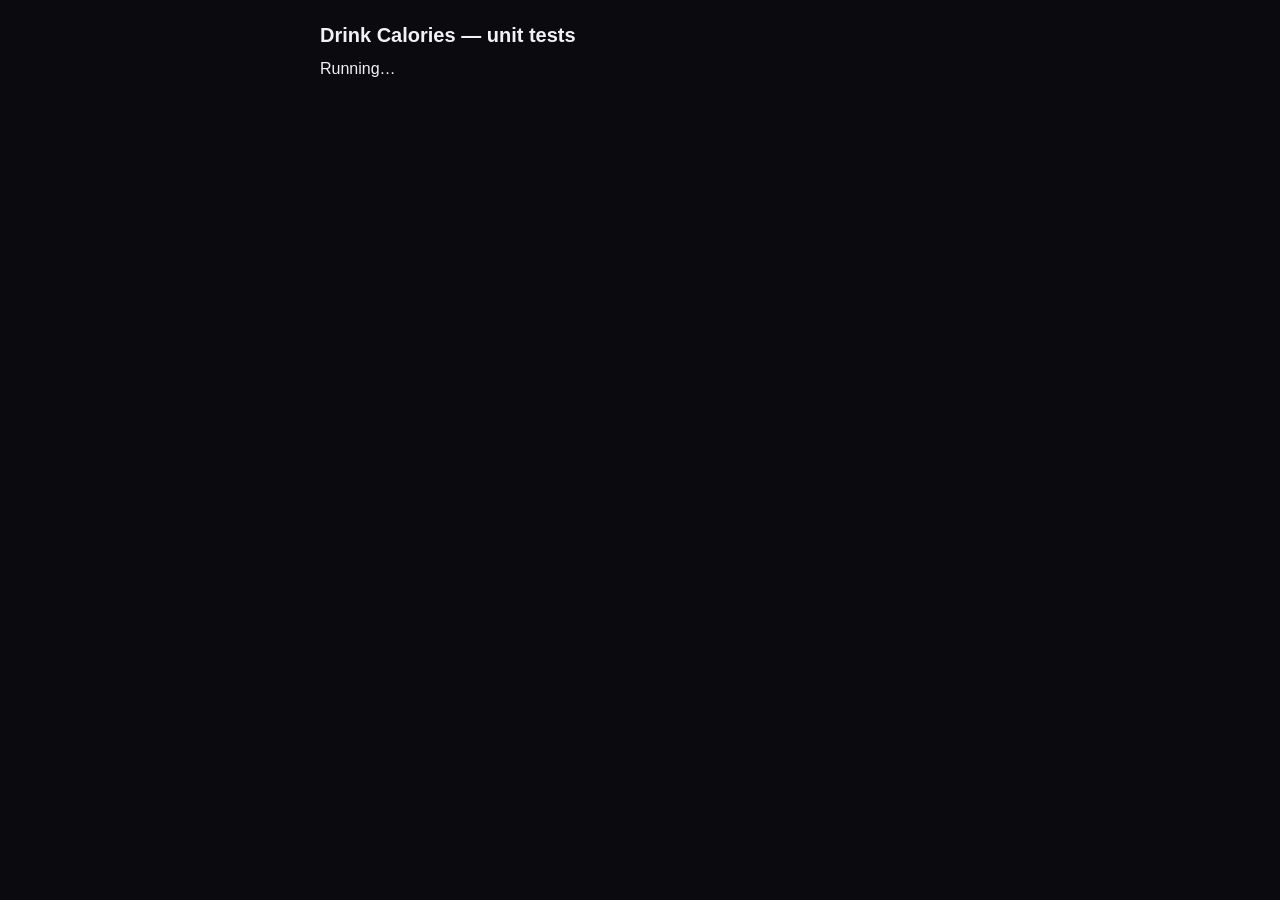
==== tests.html @ 53dd432e "Add files via upload" ====
<!DOCTYPE html>
<html lang="en">
<head>
<meta charset="UTF-8">
<meta name="viewport" content="width=device-width, initial-scale=1">
<title>Drink Calories — tests</title>
<style>
  body { font-family: -apple-system, "Segoe UI", Roboto, sans-serif; max-width: 640px; margin: 24px auto; padding: 0 16px; background: #0b0b0f; color: #f2f2f5; }
  h1 { font-size: 20px; }
  .pass { color: #4caf7d; }
  .fail { color: #e5604d; }
  #summary { font-weight: 700; margin-top: 16px; }
  code { background: #17171d; padding: 1px 5px; border-radius: 4px; }
</style>
</head>
<body>
<h1>Drink Calories — unit tests</h1>
<div id="results">Running…</div>
<div id="summary"></div>
<script type="module" src="js/tests.js"></script>
</body>
</html>
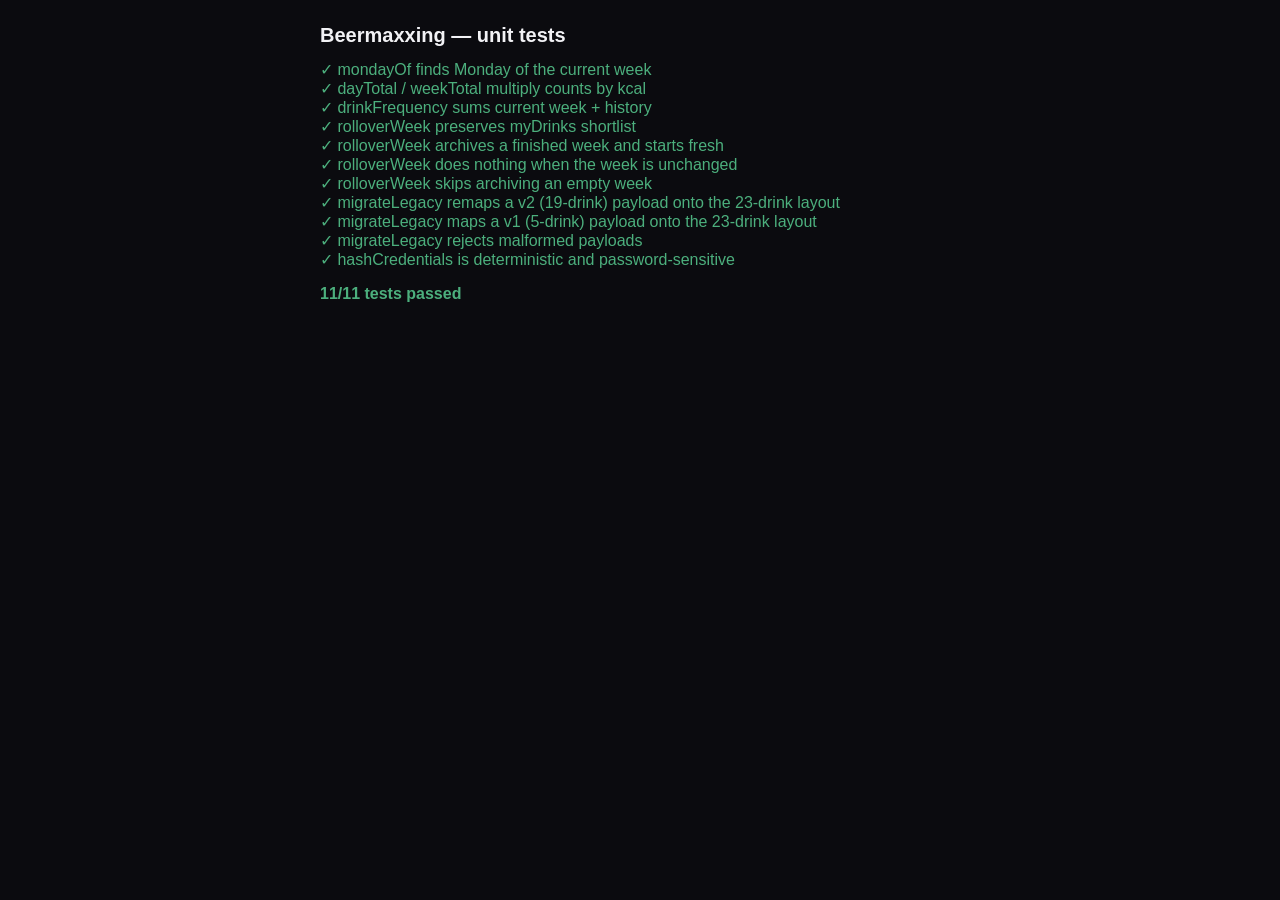
==== commit 1edf5b3f: "Add files via upload" ====
--- a/tests.html
+++ b/tests.html
@@ -3,7 +3,7 @@
 <head>
 <meta charset="UTF-8">
 <meta name="viewport" content="width=device-width, initial-scale=1">
-<title>Drink Calories — tests</title>
+<title>Beermaxxing — tests</title>
 <style>
   body { font-family: -apple-system, "Segoe UI", Roboto, sans-serif; max-width: 640px; margin: 24px auto; padding: 0 16px; background: #0b0b0f; color: #f2f2f5; }
   h1 { font-size: 20px; }
@@ -14,7 +14,7 @@
 </style>
 </head>
 <body>
-<h1>Drink Calories — unit tests</h1>
+<h1>Beermaxxing — unit tests</h1>
 <div id="results">Running…</div>
 <div id="summary"></div>
 <script type="module" src="js/tests.js"></script>
